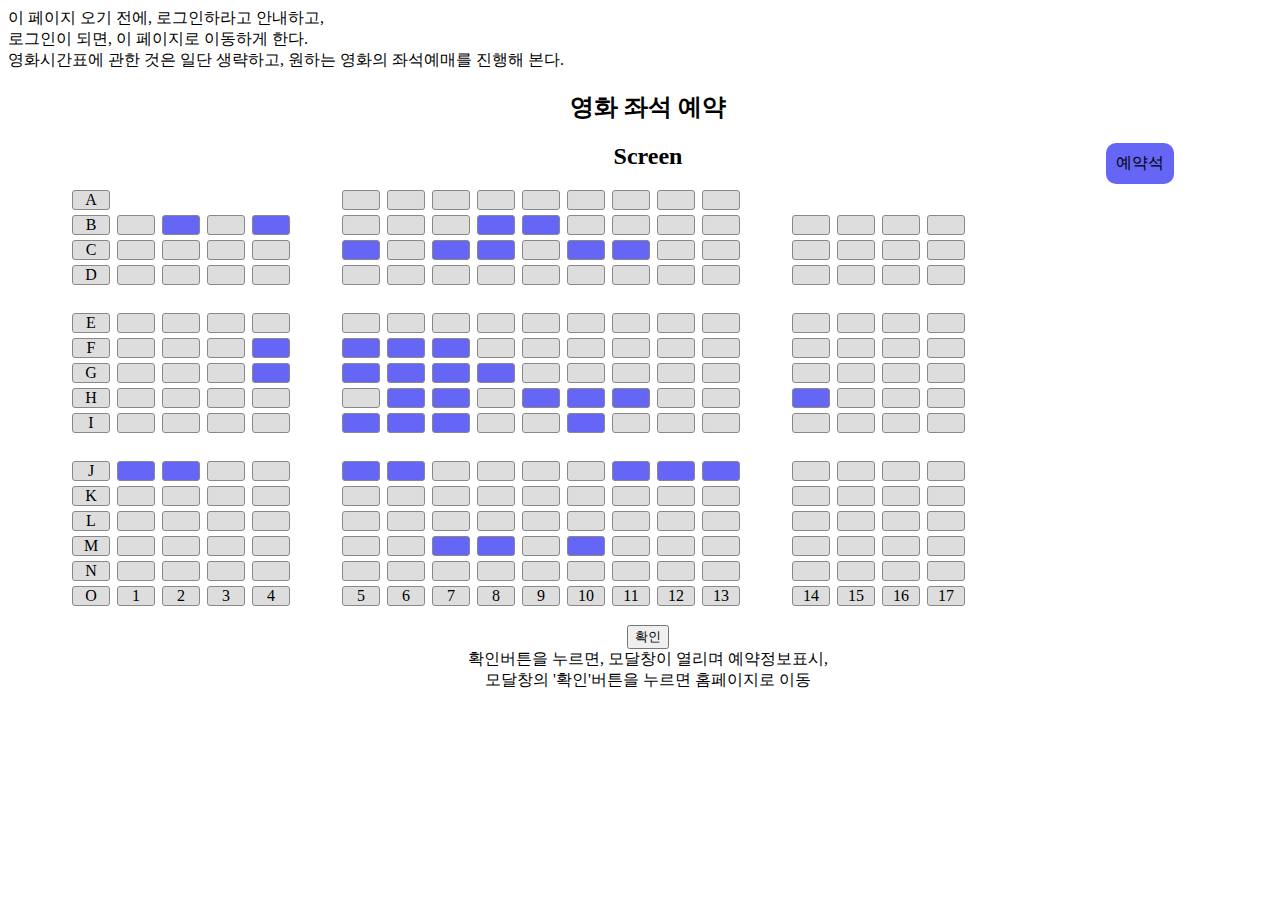
==== reserve.html @ d653e0a9 "기본설정" ====
<!DOCTYPE html>
<html lang="en">

<head>
    <meta charset="UTF-8">
    <meta name="viewport" content="width=device-width, initial-scale=1.0">
    <title>Document</title>
    <link rel='stylesheet' href='css/reserve.css'>
</head>

<body>
    <div> 이 페이지 오기 전에, 로그인하라고 안내하고,<br>
        로그인이 되면, 이 페이지로 이동하게 한다.
        <br> 영화시간표에 관한 것은 일단 생략하고, 원하는 영화의 좌석예매를 진행해 본다.
    </div>
    <div class="container">
        <h2>영화 좌석 예약</h2>
        <div class="screen">
            <h2 id="screen">Screen</h2>
            <div id="reserved">예약석</div>
        </div>
        <div class="seats-container"></div>
        <h3 class="result"></h3>
        <button>확인</button>
        <div>확인버튼을 누르면, 모달창이 열리며 예약정보표시, <br> 모달창의 '확인'버튼을 누르면 홈페이지로 이동</div>
    </div>


    <script src='js/reserve.js'></script>
</body>

</html>
---- css/reserve.css ----
html {
    width: 100%;
    height: 100%;
}

body {
    height: 100vh;
    width: 100vw;
    position: relative;
}

.container {
    width: 90vw;
    margin: 0 auto;
    text-align: center;
}

.seats-container {
    width: 100vw;
    display: grid;
    grid-template-columns: repeat(20, 40px);
    /* 20개의 좌석, 각각 40px */
    gap: 5px;
    /* 각 좌석 사이의 간격 */
    margin-top: 20px;
}

.seat {
    width: 90%;
    height: 90%;
    background-color: #ddd;
    border: 1px solid #888;
    border-radius: 3px;
    cursor: pointer;
    z-index: 2;
}

.seat.selected {
    background-color: pink;
    box-shadow: 2px 2px 10px 2px rgba(0, 0, 0, 0.4);
}

.occupied {
    background-color: rgb(102, 102, 246);
}

.hidden {
    border: none;
    background-color: transparent;
    color: transparent;
}

.screen {
    display: flex;
    justify-content: center;
    position: relative;
}

h2 {
    margin-bottom: 0;
}

#screen {}

#reserved {
    position: absolute;
    right: 50px;
    top: 20px;
    padding: 10px;
    background-color: rgb(102, 102, 246);
    border-radius: 10px;
}
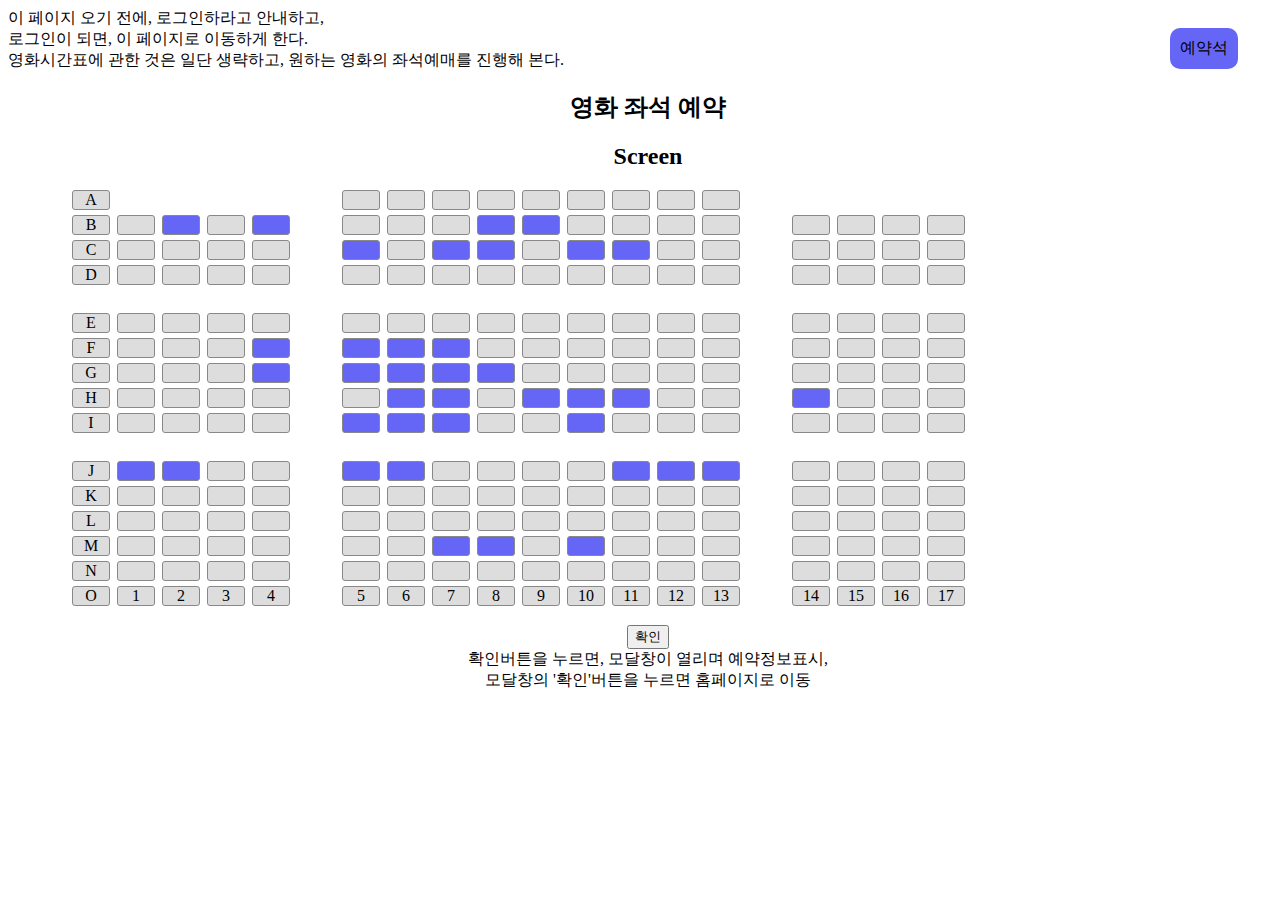
==== commit e6333c13: "." ====
--- a/reserve.html
+++ b/reserve.html
@@ -17,11 +17,10 @@
         <h2>영화 좌석 예약</h2>
         <div class="screen">
             <h2 id="screen">Screen</h2>
-            <div id="reserved">예약석</div>
         </div>
         <div class="seats-container"></div>
         <h3 class="result"></h3>
-        <button>확인</button>
+        <span id="reserved">예약석</span><button>확인</button>
         <div>확인버튼을 누르면, 모달창이 열리며 예약정보표시, <br> 모달창의 '확인'버튼을 누르면 홈페이지로 이동</div>
     </div>
 
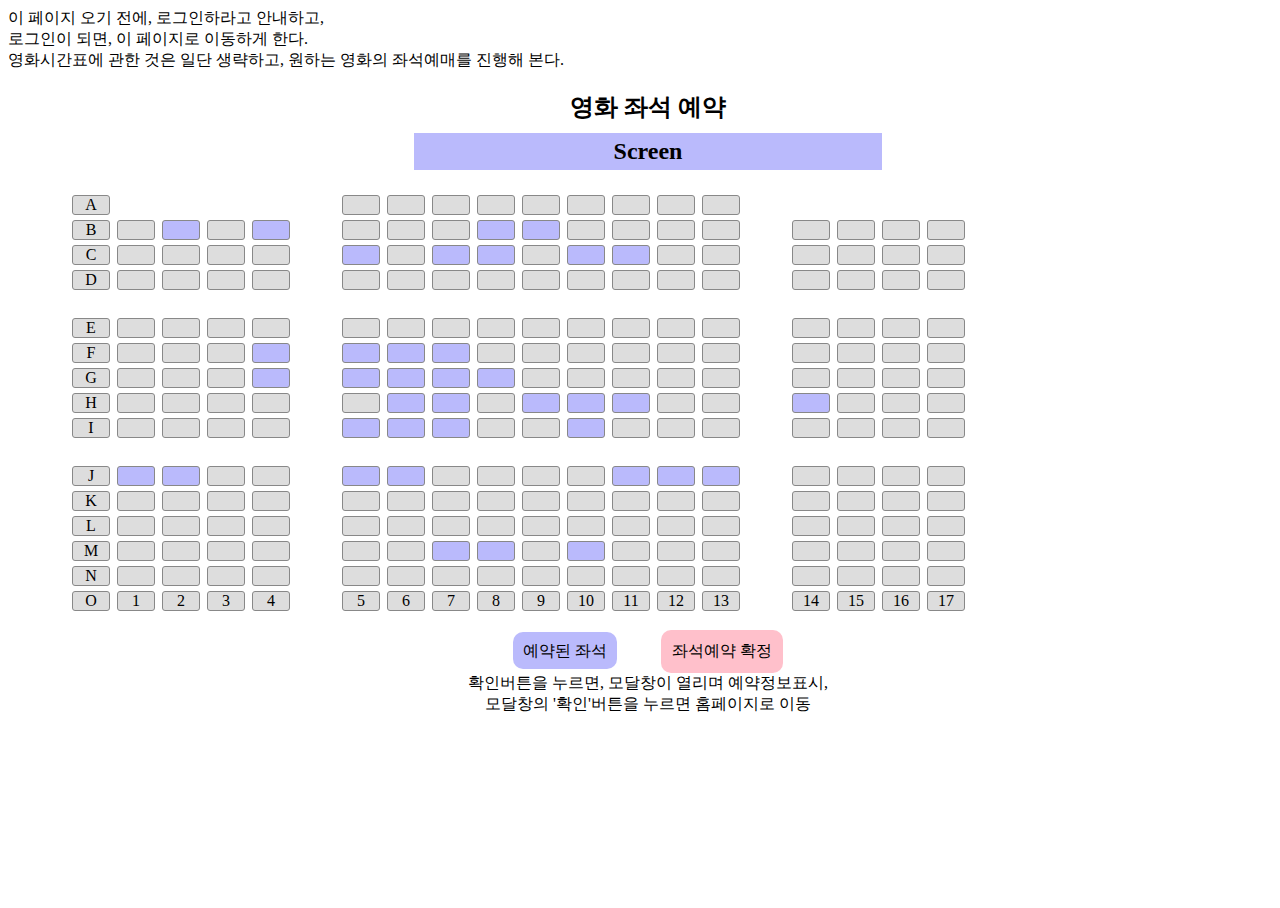
==== commit e3875053: "." ====
--- a/reserve.html
+++ b/reserve.html
@@ -20,7 +20,8 @@
         </div>
         <div class="seats-container"></div>
         <h3 class="result"></h3>
-        <span id="reserved">예약석</span><button>확인</button>
+        <span id="reserved">예약된 좌석</span>
+        <button id="confirm">좌석예약 확정</button>
         <div>확인버튼을 누르면, 모달창이 열리며 예약정보표시, <br> 모달창의 '확인'버튼을 누르면 홈페이지로 이동</div>
     </div>
 
--- a/css/reserve.css
+++ b/css/reserve.css
@@ -41,7 +41,7 @@
 }
 
 .occupied {
-    background-color: rgb(102, 102, 246);
+    background-color: rgb(186, 186, 252);
 }
 
 .hidden {
@@ -60,13 +60,33 @@
     margin-bottom: 0;
 }
 
-#screen {}
+#screen {
+    margin-top: 10px;
+    margin-bottom: 5px;
+    padding-top: 5px;
+    padding-bottom: 5px;
+    padding-left: 200px;
+    padding-right: 200px;
+    background-color: rgb(186, 186, 252);
+}
 
 #reserved {
-    position: absolute;
-    right: 50px;
-    top: 20px;
     padding: 10px;
-    background-color: rgb(102, 102, 246);
+    background-color: rgb(186, 186, 252);
     border-radius: 10px;
+    margin-right: 20px;
+}
+
+#confirm {
+    font-size: 16px;
+    padding: 11px;
+    background-color: pink;
+    border-radius: 10px;
+    margin-left: 20px;
+    border: none;
+}
+
+#confirm:hover {
+    cursor: pointer;
+    box-shadow: 2px 2px 10px 2px rgba(0, 0, 0, 0.4);
 }